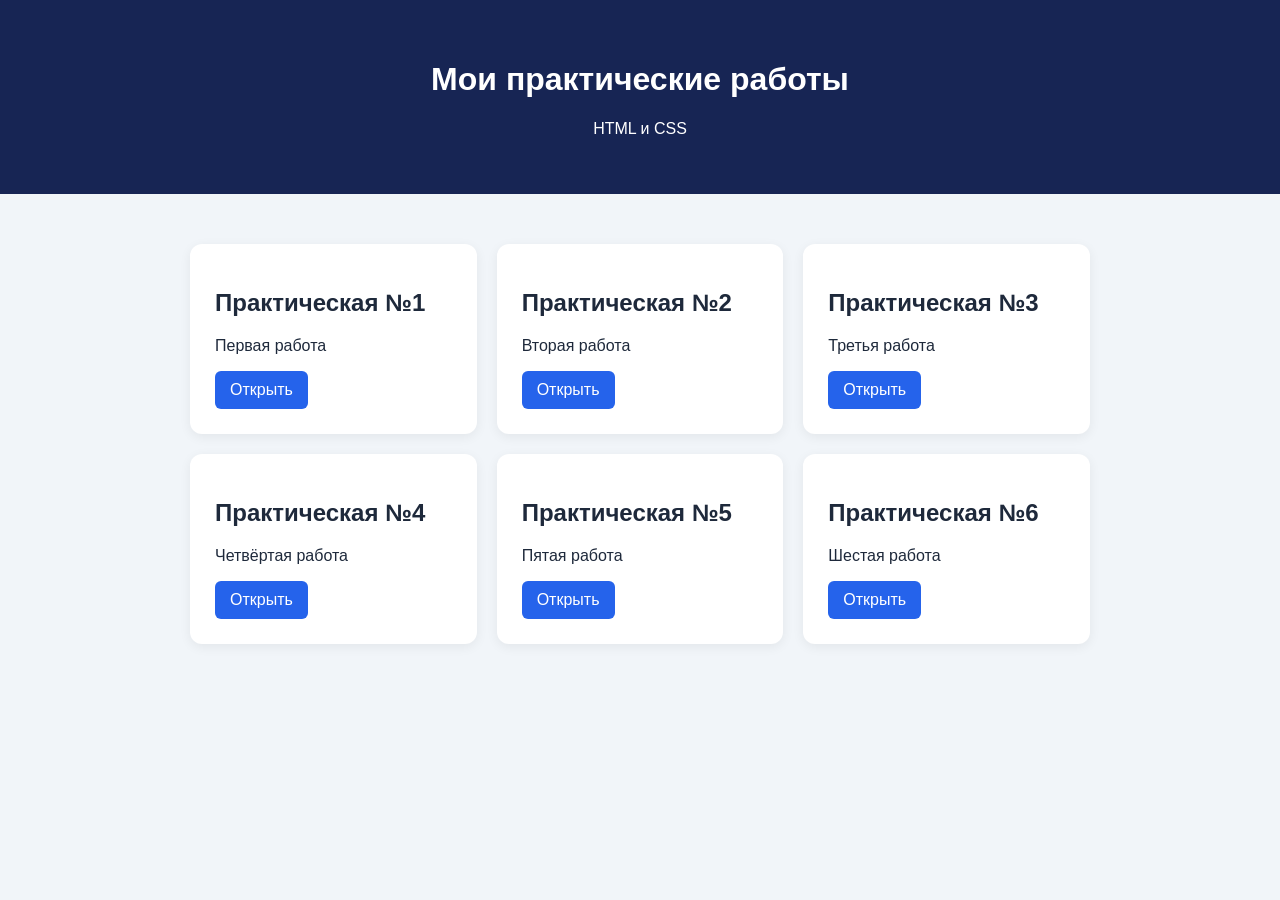
==== index.html @ 8fed745d "Create index.html" ====
<!DOCTYPE html>
<html lang="ru">
<head>
    <meta charset="UTF-8">
    <meta name="viewport" content="width=device-width, initial-scale=1.0">
    <title>Мои практические работы</title>
    <style>
        body {
            margin: 0;
            font-family: Arial, sans-serif;
            background: #f1f5f9;
            color: #1e293b;
        }

        header {
            background: #172554;
            color: white;
            text-align: center;
            padding: 40px 20px;
        }

        main {
            max-width: 900px;
            margin: 30px auto;
            padding: 20px;
            display: grid;
            grid-template-columns: repeat(auto-fit, minmax(230px, 1fr));
            gap: 20px;
        }

        .work {
            background: white;
            padding: 25px;
            border-radius: 12px;
            box-shadow: 0 3px 12px #00000010;
        }

        .work a {
            display: inline-block;
            padding: 10px 15px;
            background: #2563eb;
            color: white;
            text-decoration: none;
            border-radius: 6px;
        }

        .work a:hover {
            background: #1d4ed8;
        }
    </style>
</head>
<body>

<header>
    <h1>Мои практические работы</h1>
    <p>HTML и CSS</p>
</header>

<main>
    <section class="work">
        <h2>Практическая №1</h2>
        <p>Первая работа</p>
        <a href="praktica1/">Открыть</a>
    </section>

    <section class="work">
        <h2>Практическая №2</h2>
        <p>Вторая работа</p>
        <a href="praktica2/">Открыть</a>
    </section>

    <section class="work">
        <h2>Практическая №3</h2>
        <p>Третья работа</p>
        <a href="praktica3/">Открыть</a>
    </section>

    <section class="work">
        <h2>Практическая №4</h2>
        <p>Четвёртая работа</p>
        <a href="praktica4/">Открыть</a>
    </section>

    <section class="work">
        <h2>Практическая №5</h2>
        <p>Пятая работа</p>
        <a href="praktica5/">Открыть</a>
    </section>

    <section class="work">
        <h2>Практическая №6</h2>
        <p>Шестая работа</p>
        <a href="praktica6/">Открыть</a>
    </section>
</main>

</body>
</html>
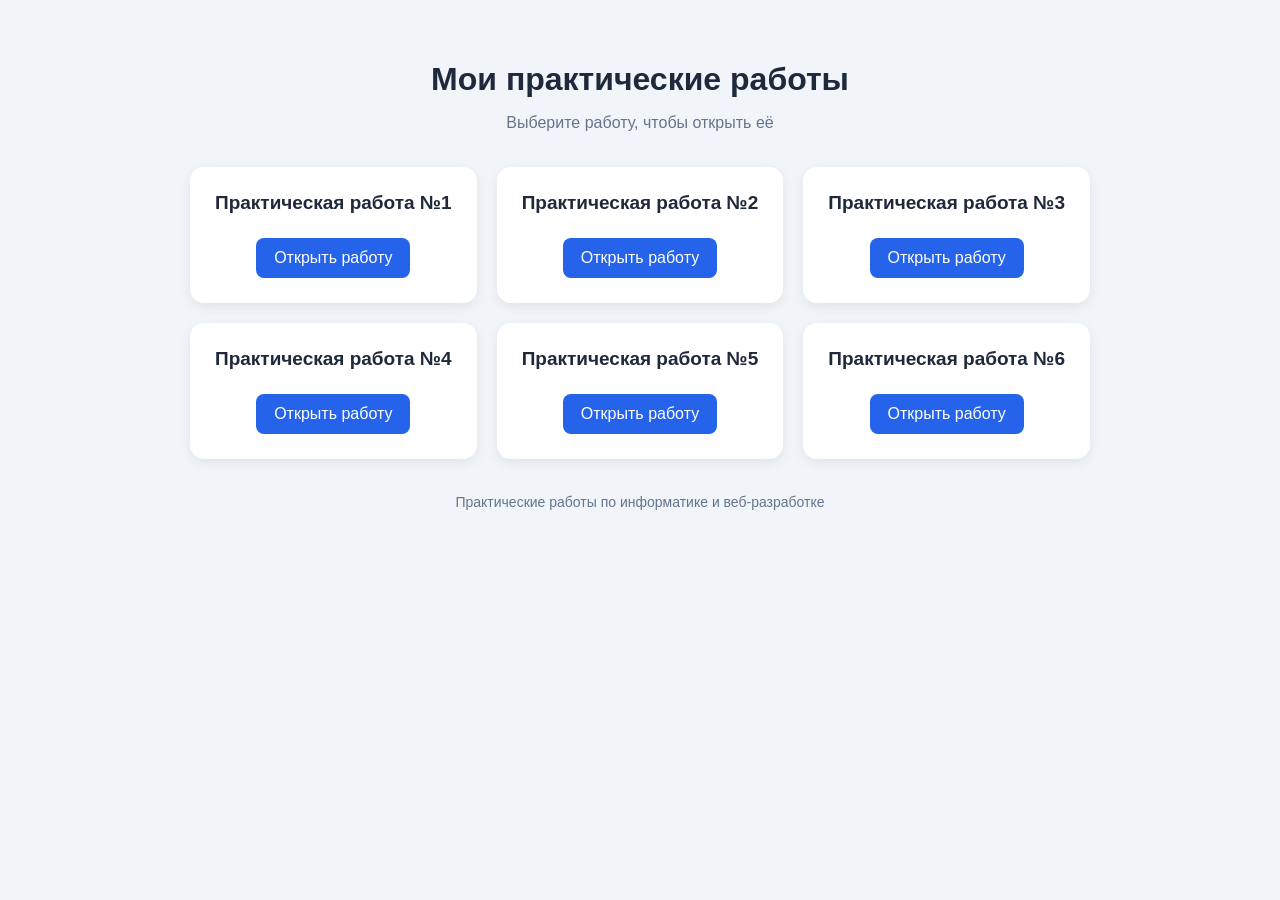
==== commit 6b582269: "Update index.html" ====
--- a/index.html
+++ b/index.html
@@ -5,95 +5,114 @@
     <meta charset="UTF-8">
     <meta name="viewport" content="width=device-width, initial-scale=1.0">
     <title>Мои практические работы</title>
+
     <style>
+        * {
+            box-sizing: border-box;
+        }
+
         body {
             margin: 0;
+            padding: 40px 20px;
             font-family: Arial, sans-serif;
             background: #f1f5f9;
             color: #1e293b;
         }
 
-        header {
-            background: #172554;
-            color: white;
+        h1 {
             text-align: center;
-            padding: 40px 20px;
+            margin-bottom: 12px;
         }
 
-        main {
+        .subtitle {
+            text-align: center;
+            color: #64748b;
+            margin-bottom: 35px;
+        }
+
+        .works {
             max-width: 900px;
-            margin: 30px auto;
-            padding: 20px;
+            margin: 0 auto;
             display: grid;
             grid-template-columns: repeat(auto-fit, minmax(230px, 1fr));
             gap: 20px;
         }
 
-        .work {
+        .card {
             background: white;
             padding: 25px;
-            border-radius: 12px;
-            box-shadow: 0 3px 12px #00000010;
+            border-radius: 14px;
+            box-shadow: 0 4px 12px rgba(0, 0, 0, 0.07);
+            text-align: center;
         }
 
-        .work a {
+        .card h2 {
+            font-size: 19px;
+            margin-top: 0;
+        }
+
+        .card a {
             display: inline-block;
-            padding: 10px 15px;
+            padding: 11px 18px;
             background: #2563eb;
             color: white;
             text-decoration: none;
-            border-radius: 6px;
+            border-radius: 8px;
+            margin-top: 8px;
         }
 
-        .work a:hover {
+        .card a:hover {
             background: #1d4ed8;
+        }
+
+        footer {
+            text-align: center;
+            margin-top: 35px;
+            color: #64748b;
+            font-size: 14px;
         }
     </style>
 </head>
+
 <body>
+    <h1>Мои практические работы</h1>
+    <p class="subtitle">Выберите работу, чтобы открыть её</p>
 
-<header>
-    <h1>Мои практические работы</h1>
-    <p>HTML и CSS</p>
-</header>
+    <main class="works">
+        <section class="card">
+            <h2>Практическая работа №1</h2>
+            <a href="Практическая%20работа%20%E2%84%961/Poezia_dupa_varianta.html">Открыть работу</a>
+        </section>
 
-<main>
-    <section class="work">
-        <h2>Практическая №1</h2>
-        <p>Первая работа</p>
-        <a href="praktica1/">Открыть</a>
-    </section>
+        <section class="card">
+            <h2>Практическая работа №2</h2>
+            <a href="Практическая%20работа%20%E2%84%962/liste.html">Открыть работу</a>
+        </section>
 
-    <section class="work">
-        <h2>Практическая №2</h2>
-        <p>Вторая работа</p>
-        <a href="praktica2/">Открыть</a>
-    </section>
+        <section class="card">
+            <h2>Практическая работа №3</h2>
+            <a href="Практическая%20работа%20%E2%84%963/obiect.html">Открыть работу</a>
+        </section>
 
-    <section class="work">
-        <h2>Практическая №3</h2>
-        <p>Третья работа</p>
-        <a href="praktica3/">Открыть</a>
-    </section>
+        <section class="card">
+            <h2>Практическая работа №4</h2>
+            <a href="Практическая%20работа%20%E2%84%964/hiperlegaturi.html">Открыть работу</a>
+        </section>
 
-    <section class="work">
-        <h2>Практическая №4</h2>
-        <p>Четвёртая работа</p>
-        <a href="praktica4/">Открыть</a>
-    </section>
+        <section class="card">
+            <h2>Практическая работа №5</h2>
+            <a href="Практическая%20работа%20%E2%84%965/tabele.html">Открыть работу</a>
+        </section>
 
-    <section class="work">
-        <h2>Практическая №5</h2>
-        <p>Пятая работа</p>
-        <a href="praktica5/">Открыть</a>
-    </section>
+        <section class="card">
+            <h2>Практическая работа №6</h2>
+            <a href="Практическая%20работа%20%E2%84%966/index.html">Открыть работу</a>
+        </section>
+    </main>
 
-    <section class="work">
-        <h2>Практическая №6</h2>
-        <p>Шестая работа</p>
-        <a href="praktica6/">Открыть</a>
-    </section>
-</main>
-
+    <footer>
+        Практические работы по информатике и веб-разработке
+    </footer>
 </body>
 </html>
+
